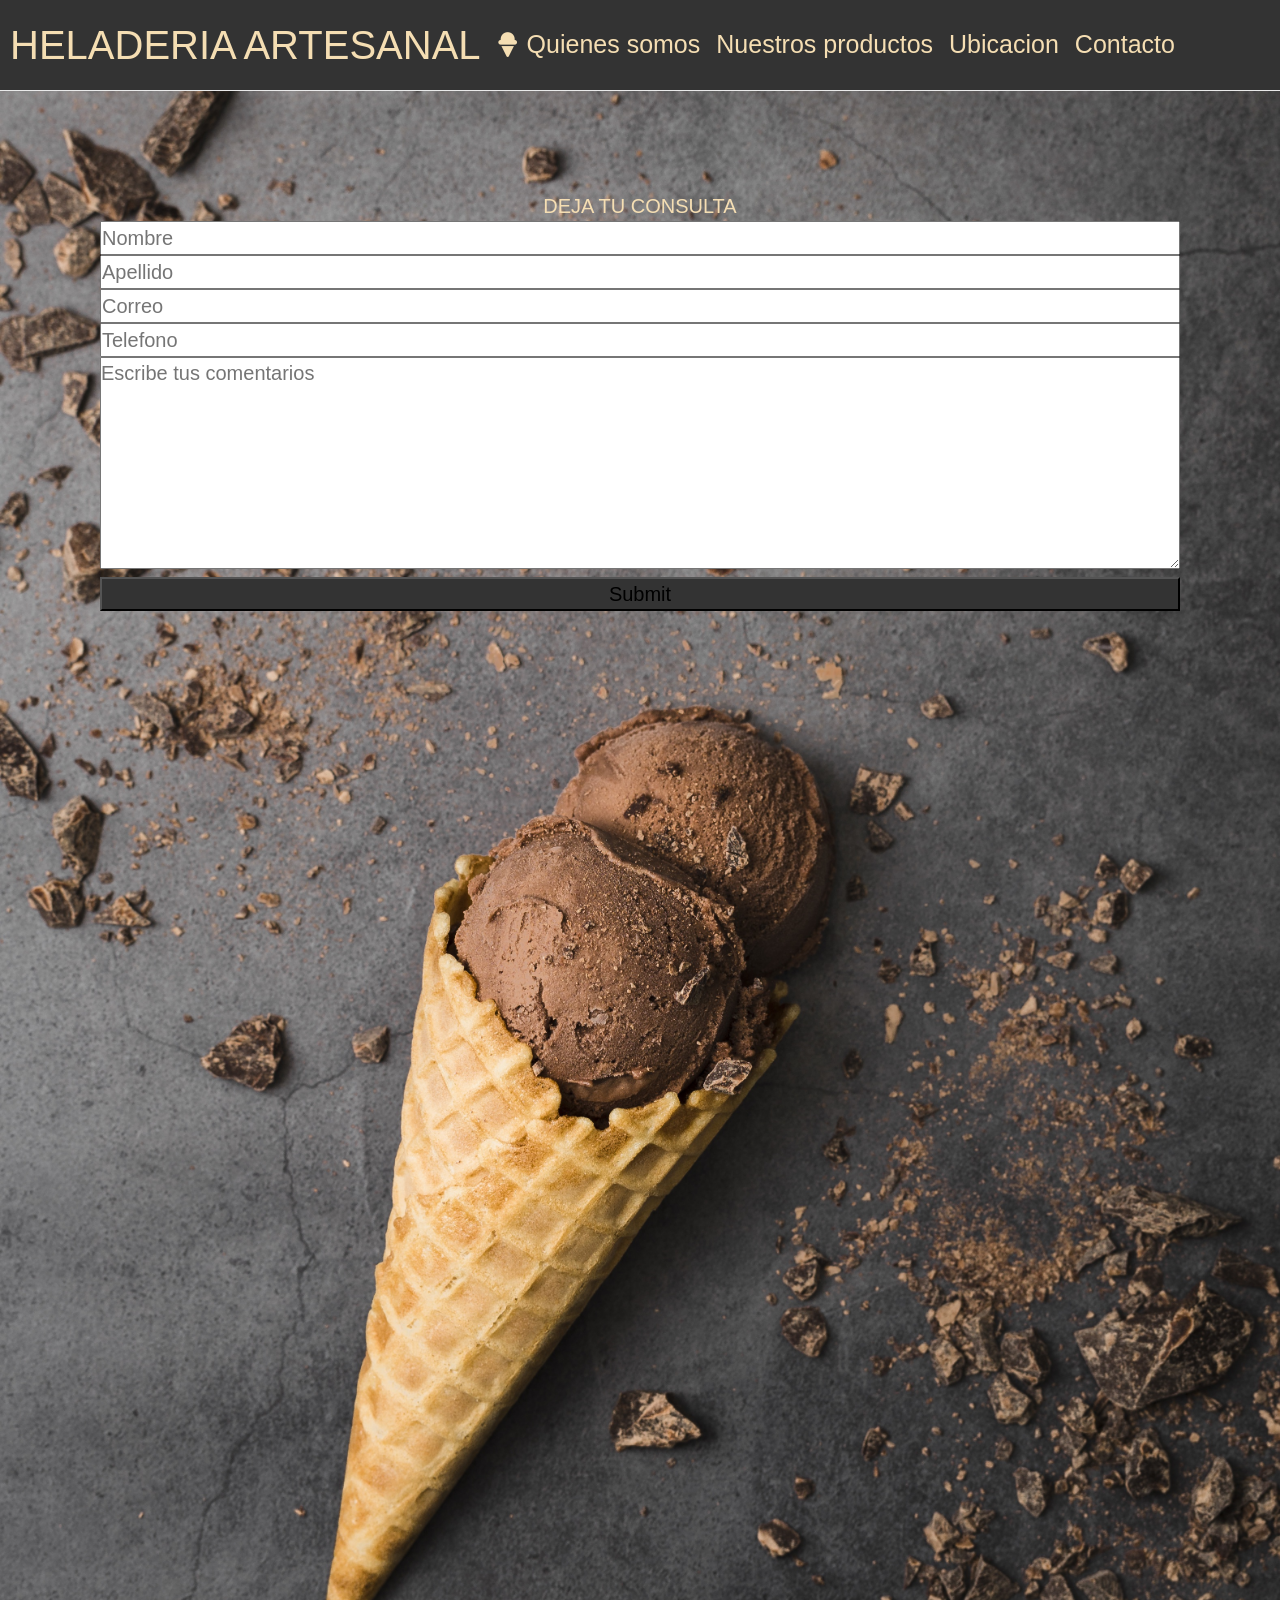
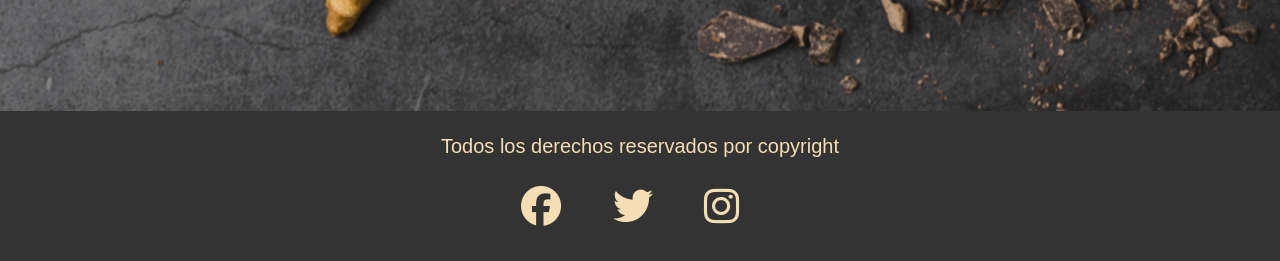
==== pages/contacto.html @ 9cf9eace "preentrega2cabrera" ====
<!DOCTYPE html>
<html lang="es">

<head>
    <meta charset="UTF-8">
    <meta http-equiv="X-UA-Compatible" content="IE=edge">
    <meta name="viewport" content="width=device-width, initial-scale=1.0">
    <link rel="stylesheet" href="https://cdnjs.cloudflare.com/ajax/libs/font-awesome/6.4.0/css/all.min.css"
        integrity="sha512-iecdLmaskl7CVkqkXNQ/ZH/XLlvWZOJyj7Yy7tcenmpD1ypASozpmT/E0iPtmFIB46ZmdtAc9eNBvH0H/ZpiBw=="
        crossorigin="anonymous" referrerpolicy="no-referrer" />
    <link rel="stylesheet" href="https://cdn.jsdelivr.net/npm/bootstrap@4.6.2/dist/css/bootstrap.min.css"
        integrity="sha384-xOolHFLEh07PJGoPkLv1IbcEPTNtaed2xpHsD9ESMhqIYd0nLMwNLD69Npy4HI+N" crossorigin="anonymous">
    <link rel="stylesheet" href="https://cdnjs.cloudflare.com/ajax/libs/font-awesome/6.4.0/css/all.min.css"
        integrity="sha512-iecdLmaskl7CVkqkXNQ/ZH/XLlvWZOJyj7Yy7tcenmpD1ypASozpmT/E0iPtmFIB46ZmdtAc9eNBvH0H/ZpiBw=="
        crossorigin="anonymous" referrerpolicy="no-referrer" />
    <link rel="stylesheet" href="/estilo.css">
    <link rel="shortcut icon" href="/img/icono2.svg" type="image/x-icon">
    <title>contacto</title>
</head>

<body>
    <nav class="navbar navbar-expand-lg navbar-dark">
        <a class="navbar-brand" href="/index.html">HELADERIA ARTESANAL</a>
        <i class="fa-solid fa-ice-cream"></i>


        <button class="navbar-toggler" type="button" data-toggle="collapse" data-target="#collapsibleNavbar">
            <span class="navbar-toggler-icon"></span>
        </button>

        <div class="collapse navbar-collapse" id="collapsibleNavbar">
            <ul class="navbar-nav">
                <li class="nav-item">
                    <a class="nav-link" href="/pages/quienes.html">Quienes somos</a>
                </li>
                <li class="nav-item">
                    <a class="nav-link" href="/pages/productos.html">Nuestros productos</a>
                </li>
                <li class="nav-item">
                    <a class="nav-link" href="/pages/ubicacion.html">Ubicacion</a>
                </li>
                <li class="nav-item">
                    <a class="nav-link" href="/pages/contacto.html">Contacto</a>
                </li>
            </ul>
        </div>
    </nav>
    <main>
        <form class="formulario" method="post" name="miformulario" netlify>
            DEJA TU CONSULTA
            <input type="text" name="nombre" placeholder="Nombre">
            <input type="text" name="apellido" placeholder="Apellido">
            <input type="text" name="correo" placeholder="Correo">
            <input type="text" name="telefono" placeholder="Telefono">
            <textarea name="comentarios" id="comentarios" cols="30" rows="7"
                placeholder="Escribe tus comentarios"></textarea>
            <input type="submit" name="enviar" id="enviar">



        </form>
    </main>

</body>

<footer>
    <p>Todos los derechos reservados por copyright</p>
    <div class="linkredes">
        <a href="paginaheladeria" target="_blank">
            <i class="fa-brands fa-facebook"></i>
        </a>
        <a href="paginaheladeria" target="_blank">
            <i class="fa-brands fa-twitter"></i>
        </a>

        <a href="paginaheladeria" target="_blank">
            <i class="fa-brands fa-instagram"></i>
        </a>
    </div>

</footer>

</html>
---- estilo.css ----
*{
    margin: 0;
    padding: 0;
    box-sizing: border-box;
    /* font-family: alkatra; */
}

.navbar-brand{
    color: wheat !important;
    font-size: 40px;
}

.logo span{
    color: wheat;
    text-transform: uppercase;
    font-weight: bold;
    /* line-height: 5px; */
}
.navbar{
    background-color: #333;
    text-align: center !important;
    font-size: 25px;
    color: wheat;
    padding: 10px;
    border-bottom: 1px solid #eaeaea;
    
}

.nav-link{
    color: wheat !important;
}
.nav-link:hover{
    text-shadow: 0 0 5px #000 !important;
}

.navbar-nav{
    text-align: center !important;
}

main{
    height: 180vh;
    width: 100%;
    background-color: #333;
    background-image: url(/img/fondo.jpg);
    background-size:cover ;
    background-position: center;
}
.introduccion{
    background-color: #333;
    color: wheat;
    font-size: 15px;
    text-align:center; 
    text-decoration:solid;  
    background-color: rgb(0, 0, 0, 0.6);
    border: 3px solid  wheat;
    font-family: Verdana, Geneva, Tahoma, sans-serif;
    float: center;
    padding: 40px;
}
a{
    color: wheat;
}

#carouselExampleFade{
    padding: 200px;
}
button{
    color: #fff;
    height: 10% !important;
    width: 200px !important;
    margin: auto;
}
#foto{
    line-height: 40px

}

.carousel-inner{
    height: 100vh;
}

.scroll{
    height: top ;
    color: white;
    font-size: 14px;
    font-family: Verdana, Geneva, Tahoma, sans-serif;
}

form{
    width: 100%;
    height: 100%;
    padding: 100px;
}
form input{
    width: 100%;
}
h1{
    text-align: center;
    font-size: 40px;
    font-family: Verdana, Geneva, Tahoma, sans-serif;
    text-transform: uppercase;
    text-decoration: underline black;
}
form textarea{
    width: 100%;
}
.formulario{
    font-size: 20px;
    text-align: center;
    text-transform: uppercase;
    color: wheat;
    font-weight: 500px;

}
form #enviar{
    font-size: 20px;
    background-color: #333;
}
footer{
    background-color: #333;
    height: 150px;
    width: auto;
    text-align: center;
    padding: 20px;
    font-size: 20px;
    color: wheat;
}

.linkredes a{
    color:  wheat;
    letter-spacing: 20px;
    font-size: 40px;
    text-decoration: none;
}

.quienes{
    font-family: alkatra;
    background-color: #333;
    color: wheat;
    font-size: 20px;
    text-align: justify; 
    text-decoration:solid;  
    font-weight: 500; 
    width: 70%;
    background-color: rgb(0, 0, 0, 0.6);
    border: 3px solid  wheat;
    font-family: Verdana, Geneva, Tahoma, sans-serif;
    float: left;
    margin: 30px;
    padding: 30px;
}
.fotoheladeria{
    font-size: 100px;
    height: 300px;
    margin: 70px;
    height: 250px;
    
}
.sabores{
    font-size: 30px;
    color: wheat;
    text-align: center;
}
.ubicacion{
    text-align: center;
    padding: 1%;
    color: wheat;
    font-family: Verdana, Geneva, Tahoma, sans-serif;
    font-size: 20p;
}
.tabla{
    font-size: 20px;
    margin: auto;
    padding: 2%;
    color: wheat;
    
}
.video{
    padding: 1%;
    margin: 200px;
}
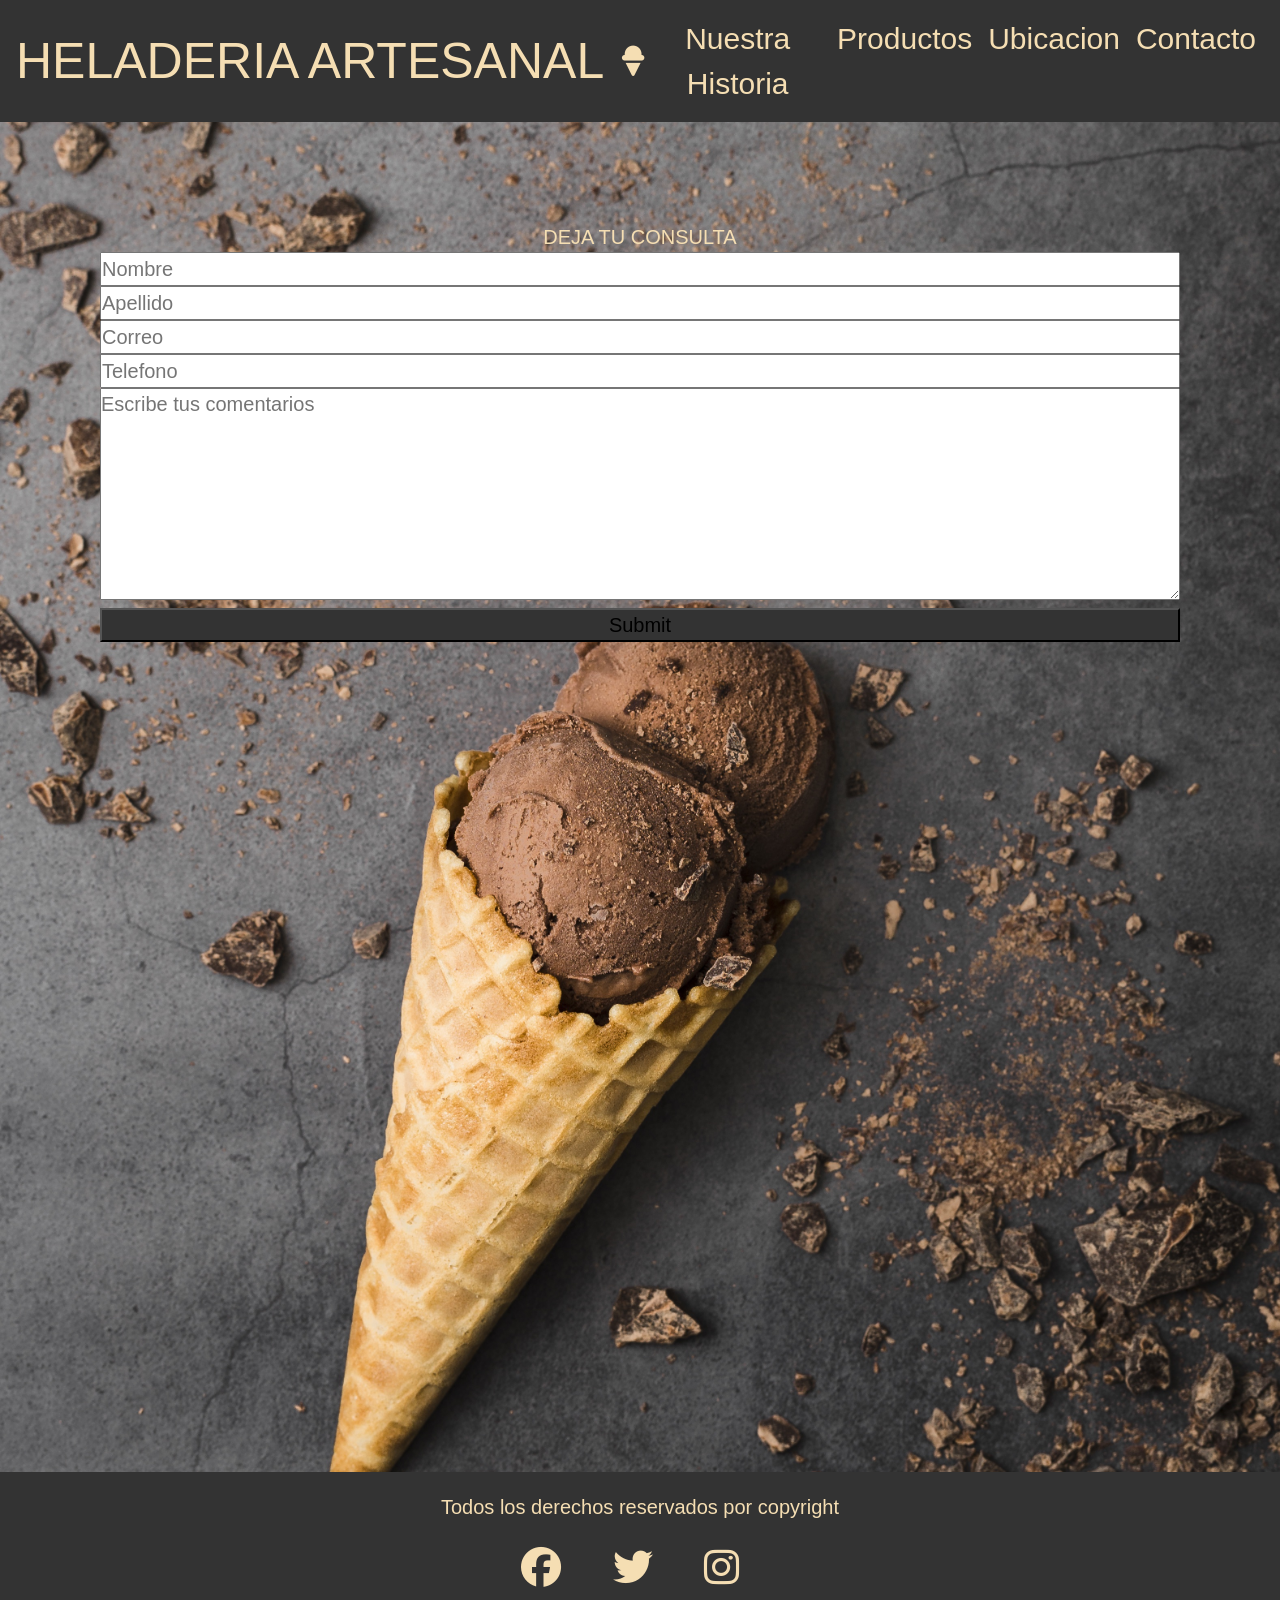
==== commit 7aa20a7d: "modificado para nueva correccion" ====
--- a/pages/contacto.html
+++ b/pages/contacto.html
@@ -31,10 +31,10 @@
         <div class="collapse navbar-collapse" id="collapsibleNavbar">
             <ul class="navbar-nav">
                 <li class="nav-item">
-                    <a class="nav-link" href="/pages/quienes.html">Quienes somos</a>
+                    <a class="nav-link" href="/pages/quienes.html">Nuestra Historia</a>
                 </li>
                 <li class="nav-item">
-                    <a class="nav-link" href="/pages/productos.html">Nuestros productos</a>
+                    <a class="nav-link" href="/pages/productos.html">Productos</a>
                 </li>
                 <li class="nav-item">
                     <a class="nav-link" href="/pages/ubicacion.html">Ubicacion</a>
--- a/estilo.css
+++ b/estilo.css
@@ -2,81 +2,153 @@
     margin: 0;
     padding: 0;
     box-sizing: border-box;
-    /* font-family: alkatra; */
-}
-
+}
+
+header{
+    display: flex;
+    background-color: #333;
+    color: wheat;
+}
+/* LOGO HELADERIA ARTESANAL */
 .navbar-brand{
     color: wheat !important;
-    font-size: 40px;
-}
-
-.logo span{
-    color: wheat;
-    text-transform: uppercase;
-    font-weight: bold;
-    /* line-height: 5px; */
-}
+    font-size: 50px;
+}
+
+/* BARRA NAVEGACION */
 .navbar{
+    display: flex !important;
     background-color: #333;
     text-align: center !important;
-    font-size: 25px;
-    color: wheat;
-    padding: 10px;
-    border-bottom: 1px solid #eaeaea;
-    
-}
-
+    font-size: 30px;
+    color: wheat;
+}
+/* LINKS */
 .nav-link{
     color: wheat !important;
 }
+/* EFECTO LINKS */
 .nav-link:hover{
-    text-shadow: 0 0 5px #000 !important;
-}
-
-.navbar-nav{
-    text-align: center !important;
+    color:rgb(209, 96, 31) !important;
 }
 
 main{
-    height: 180vh;
+    height: 150vh;    
     width: 100%;
     background-color: #333;
     background-image: url(/img/fondo.jpg);
     background-size:cover ;
     background-position: center;
-}
+    display: flex;
+    justify-content: center;
+    /* align-items: center; */
+}
+
 .introduccion{
-    background-color: #333;
-    color: wheat;
-    font-size: 15px;
-    text-align:center; 
-    text-decoration:solid;  
+    width: 60%;
+    background-color: #333;
     background-color: rgb(0, 0, 0, 0.6);
     border: 3px solid  wheat;
     font-family: Verdana, Geneva, Tahoma, sans-serif;
-    float: center;
-    padding: 40px;
-}
-a{
-    color: wheat;
-}
-
-#carouselExampleFade{
-    padding: 200px;
-}
-button{
-    color: #fff;
-    height: 10% !important;
-    width: 200px !important;
-    margin: auto;
-}
-#foto{
-    line-height: 40px
-
-}
-
-.carousel-inner{
-    height: 100vh;
+    padding: 10px;
+    position: absolute;
+    top: 20%;
+}
+
+.introduccion p{
+    color: wheat;
+    font-size: 20px;
+    text-align:center;
+    text-decoration: solid;
+}
+/* fotos de productos */
+.productos{
+    width: 100%;
+    min-height: 300px;
+    display: grid;
+    grid-template-columns: repeat(1, 1fr);
+    grid-template-rows: repeat(8, 200px);
+    padding: 50px;
+    /* grid-gap: 15px; */
+    position: absolute;
+    top: 45%;
+    }
+
+.tituloproductos{
+    background-color: rgb(0, 0, 0, 0.6);
+    border: 3px solid wheat;
+    padding: 20px;
+    margin-top: 20px;
+    width: 90%;
+    text-align: center;
+    position: absolute;
+    
+}
+h2{
+    font-family: Verdana, Geneva, Tahoma, sans-serif;
+    font-weight: 500;
+    color: wheat;
+    padding: 30px;
+    text-align: center;
+    margin-bottom: 10px;
+    font-size: 25px;
+    font-family: Verdana, Geneva, Tahoma, sans-serif;
+}
+
+.item{
+    border: 3px solid #333;
+    background-size: cover;
+    background-position: center;
+}
+.item:hover{
+    transform: scale(1.09);
+    transition: all 0.9s;
+    filter: sepia(0%);
+}
+.item1{
+    background-image: url(/img/copahelada.jpg);
+    /* grid-column: 1/2;
+    grid-row: 1/3; */
+}
+.item2{
+    background-image: url(/img/cafe.jpg);
+    /* grid-column: 2/3;
+    grid-row: 1/2; */
+}
+.item3{
+    background-image: url(/img/cafehelado.jpg);
+    /* grid-column: 3/5;
+    grid-row: 1/2; */
+}
+.item4{
+    background-image: url(/img/cafehelado2.jpg);
+    /* grid-column: 2/3;
+    grid-row: 2/4; */
+}
+.item5{
+    background-image: url(/img/copahelada2.jpg);    
+    /* grid-column: 3/4;
+    grid-row: 2/3; */
+}
+.item6{
+    background-image: url(/img/frapu.jpg);
+    /* grid-column: 4/5;
+    grid-row: 2/3; */
+}
+.item7{
+    background-image: url(/img/postre.jpg);
+    /* grid-column: 1/2;
+    grid-row: 3/4; */
+}
+.item8{
+    background-image: url(/img/ice-cream-gcbc991b5b_640.jpg);    
+    /* grid-column: 3/5;
+    grid-row: 3/4; */
+}
+
+#carouselExampleCaptions{
+    width: 70% !important;
+    margin-top: 150px !important;
 }
 
 .scroll{
@@ -118,8 +190,6 @@
 }
 footer{
     background-color: #333;
-    height: 150px;
-    width: auto;
     text-align: center;
     padding: 20px;
     font-size: 20px;
@@ -132,35 +202,6 @@
     font-size: 40px;
     text-decoration: none;
 }
-
-.quienes{
-    font-family: alkatra;
-    background-color: #333;
-    color: wheat;
-    font-size: 20px;
-    text-align: justify; 
-    text-decoration:solid;  
-    font-weight: 500; 
-    width: 70%;
-    background-color: rgb(0, 0, 0, 0.6);
-    border: 3px solid  wheat;
-    font-family: Verdana, Geneva, Tahoma, sans-serif;
-    float: left;
-    margin: 30px;
-    padding: 30px;
-}
-.fotoheladeria{
-    font-size: 100px;
-    height: 300px;
-    margin: 70px;
-    height: 250px;
-    
-}
-.sabores{
-    font-size: 30px;
-    color: wheat;
-    text-align: center;
-}
 .ubicacion{
     text-align: center;
     padding: 1%;
@@ -175,7 +216,61 @@
     color: wheat;
     
 }
-.video{
-    padding: 1%;
-    margin: 200px;
-}
+
+
+@media only screen and ( min-width:480px) {
+    .productos{
+        grid-template-columns: 1fr 1fr;
+        grid-template-rows: repeat(4, 200px);
+    }
+    .tituloproductos{
+        display: flex;
+    }
+
+}
+@media only screen and ( min-width: 768px) and (max-width: 1023px){     
+    .productos{
+        grid-template-columns: repeat(3, 1fr);
+    }
+    .item1{
+        grid-column: 1/3;
+        grid-row: 1/2;
+    }
+    .item2{
+        grid-column: 3/4;
+        grid-row: 1/2
+    }
+
+    .item3{
+        grid-column: 1/2;
+        grid-row: 2/3;
+    }
+    .item4{
+        grid-column: 2/4;
+        grid-row: 2/3;
+    }
+    .item5{
+        grid-column: 1/3;
+        grid-row: 3/4;
+    }
+    .item6{
+        grid-column: 3/4;
+        grid-row: 3/4;
+    }
+    .item7{
+        grid-column: 1/2;
+        grid-row: 4/5;
+    }
+    .item8{
+        grid-column: 2/4;
+        grid-row: 4/5;
+    }
+}    
+
+@media only screen and (min-width: 1024px){
+    .productos{
+        grid-template-columns: repeat(4, 1fr);
+        grid-template-rows: 200px 200px;
+    } 
+    
+}
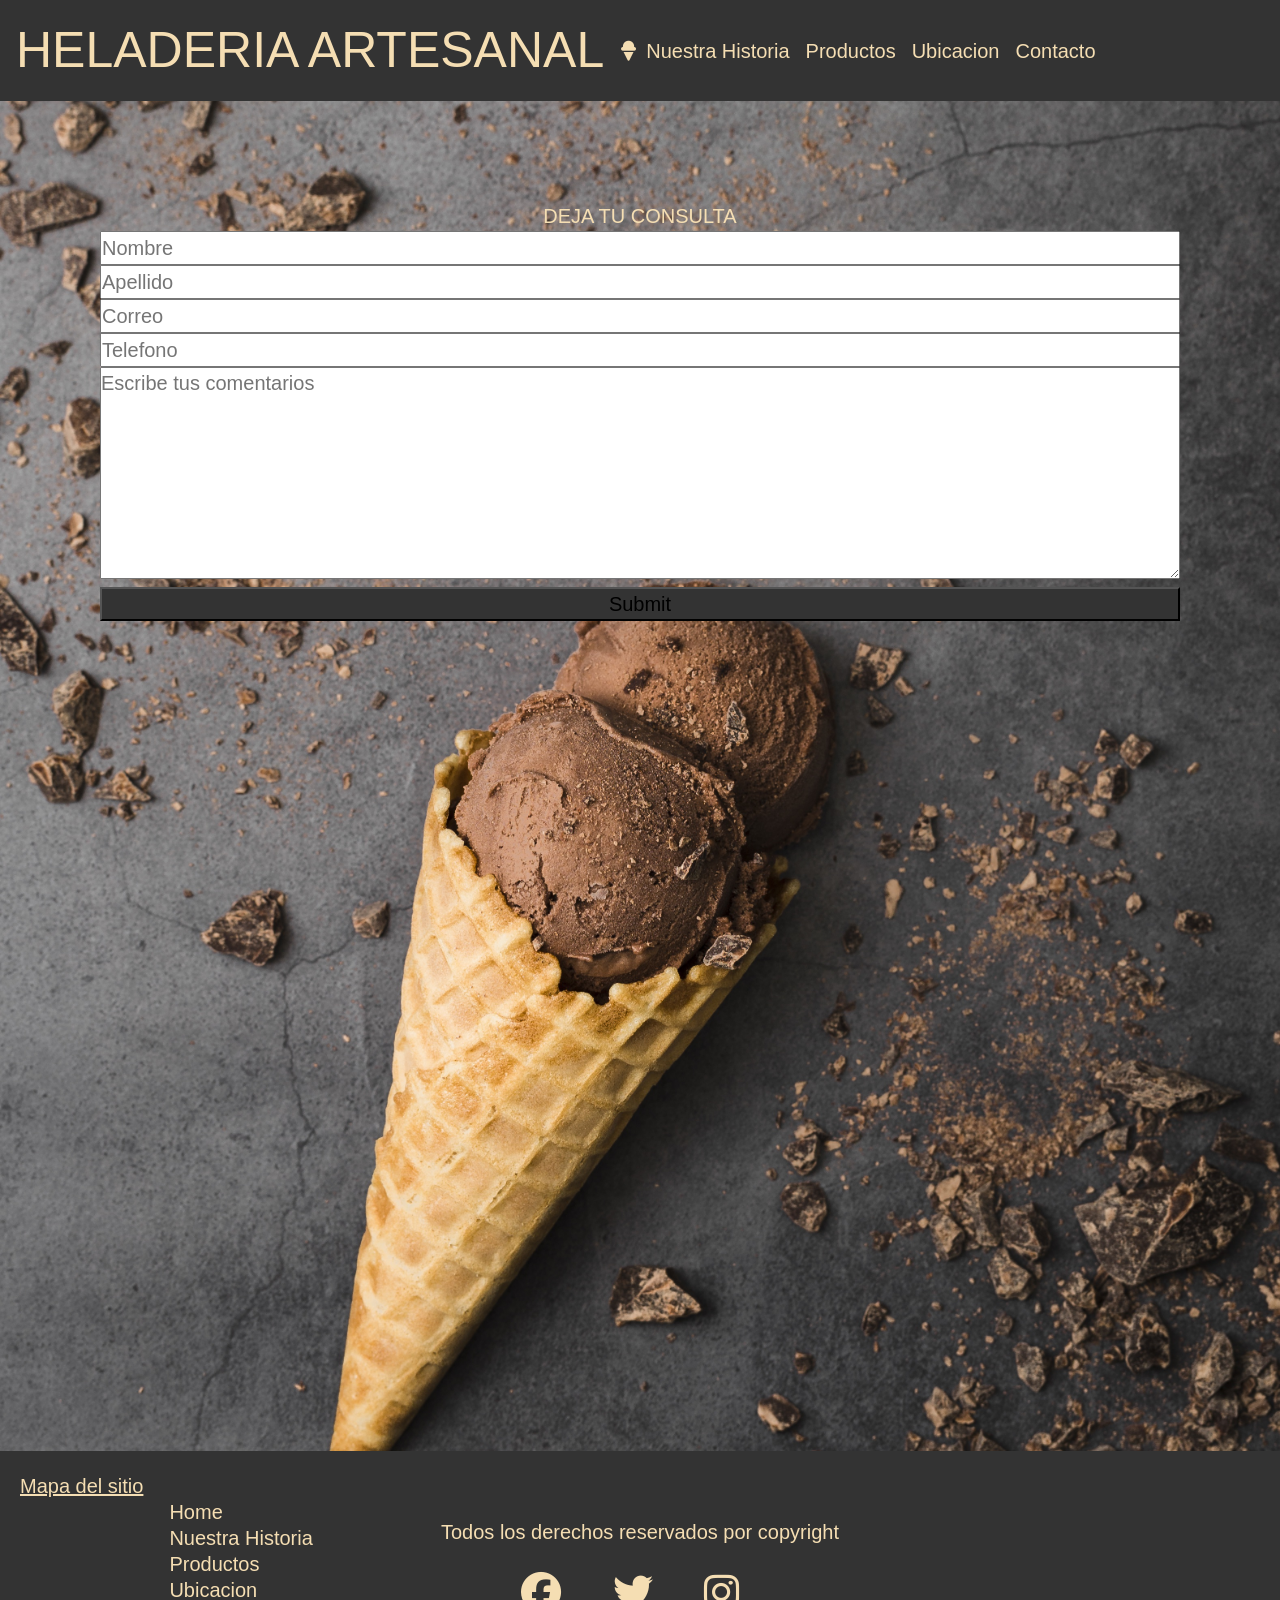
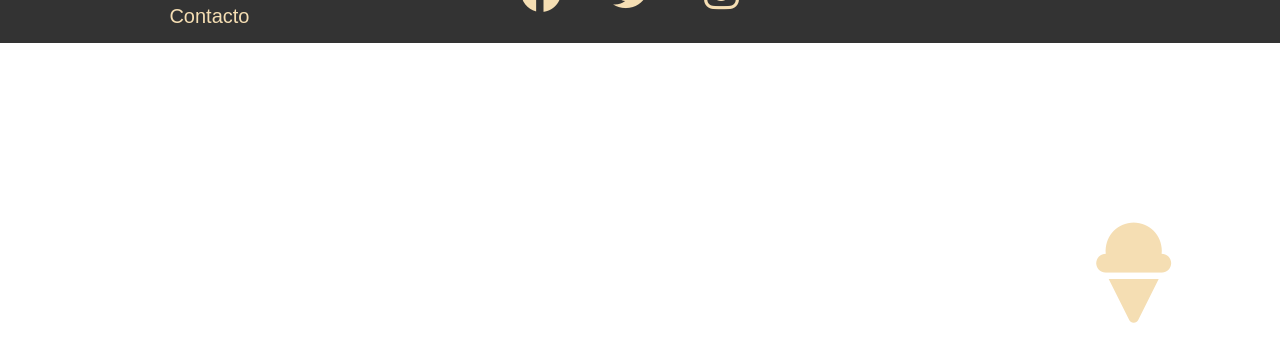
==== commit b5984b22: "respaldo2" ====
--- a/pages/contacto.html
+++ b/pages/contacto.html
@@ -13,7 +13,9 @@
     <link rel="stylesheet" href="https://cdnjs.cloudflare.com/ajax/libs/font-awesome/6.4.0/css/all.min.css"
         integrity="sha512-iecdLmaskl7CVkqkXNQ/ZH/XLlvWZOJyj7Yy7tcenmpD1ypASozpmT/E0iPtmFIB46ZmdtAc9eNBvH0H/ZpiBw=="
         crossorigin="anonymous" referrerpolicy="no-referrer" />
-    <link rel="stylesheet" href="/estilo.css">
+    <link rel="stylesheet" href="/estilos.css">
+    <link rel="stylesheet" href="estilos-responsive.css">
+
     <link rel="shortcut icon" href="/img/icono2.svg" type="image/x-icon">
     <title>contacto</title>
 </head>
@@ -64,20 +66,39 @@
 </body>
 
 <footer>
-    <p>Todos los derechos reservados por copyright</p>
-    <div class="linkredes">
-        <a href="paginaheladeria" target="_blank">
-            <i class="fa-brands fa-facebook"></i>
-        </a>
-        <a href="paginaheladeria" target="_blank">
-            <i class="fa-brands fa-twitter"></i>
-        </a>
-
-        <a href="paginaheladeria" target="_blank">
-            <i class="fa-brands fa-instagram"></i>
-        </a>
+    <div class="mapasitio">
+      <p>Mapa del sitio</p>
+      <li>
+        <ul>
+          <li><a href="/index.html">Home</a></li>
+          <li><a href="/pages/quienes.html">Nuestra Historia</a></li>
+          <li><a href="/pages/productos.html">Productos</a></li>
+          <li><a href="/pages/ubicacion.html">Ubicacion</a></li>
+          <li><a href="/pages/contacto.html">Contacto</a></li>
+        </ul>
+      </li>
     </div>
 
-</footer>
+    <div class="linkredes">
+      <p>Todos los derechos reservados por copyright</p>
+      <a href="paginaheladeria" target="_blank">
+        <i class="fa-brands fa-facebook"></i>
+      </a>
+      <a href="paginaheladeria" target="_blank">
+        <i class="fa-brands fa-twitter"></i>
+      </a>
+      <a href="paginaheladeria" target="_blank">
+        <i class="fa-brands fa-instagram"></i>
+      </a>
+    </div>
+    
+    <div class="logofooter">
+      <a href="/index.html" target="_top">
+      <i class="fa-solid fa-ice-cream" id="logofooter1"></i>
+      </a>
+      
+    </div>
+
+  </footer>
 
 </html>
--- a/estilos.css
+++ b/estilos.css
@@ -0,0 +1,377 @@
+* {
+  margin: 0;
+  padding: 0;
+  box-sizing: border-box;
+}
+
+header {
+  display: flex;
+  background-color: #333;
+  color: wheat;
+}
+
+/* LOGO HELADERIA ARTESANAL */
+.navbar-brand {
+  color: wheat !important;
+  font-size: 50px;
+}
+
+/* BARRA NAVEGACION */
+.navbar {
+  display: flex !important;
+  background-color: #333;
+  font-size: 20px;
+  color: wheat;
+}
+
+/* LINKS */
+.nav-link {
+  color: wheat !important;
+}
+
+/* EFECTO LINKS */
+.nav-link:hover {
+  color: rgb(209, 96, 31) !important;
+}
+
+main {
+  height: 150vh;
+  width: 100%;
+  background-color: #333;
+  background-image: url(/img/fondo.jpg);
+  background-size: cover;
+  background-position: center;
+  display: flex;
+  justify-content: center;
+  /* align-items: center; */
+}
+
+.introduccion {
+  width: 60%;
+  background-color: #333;
+  background-color: rgba(0, 0, 0, 0.6);
+  border: 3px solid wheat;
+  font-family: Verdana, Geneva, Tahoma, sans-serif;
+  padding: 20px;
+  position: absolute;
+  top: 50%;
+}
+
+.introduccion a {
+  color: wheat;
+  text-align: center;
+  background-color: #333;
+  text-decoration: none;
+  padding: 10px 20px;
+  text-transform: capitalize;
+  border: 2px solid wheat;
+  border-radius: 5px;
+  font-size: 20px;
+  font-weight: bold;
+  font-family: "Segoe UI", Tahoma, Geneva, Verdana, sans-serif;
+  width: 150px;
+}
+.introduccion a:hover {
+  background-color: rgb(209, 96, 31);
+}
+
+.card-deck {
+  width: 50% !important;
+  height: 200px !important;
+  text-align: center;
+  position: absolute;
+  top: 130%;
+}
+.card-deck .card {
+  background-color: #333;
+  font-size: 15px;
+  color: wheat;
+}
+.card-deck .card-title {
+  font-size: 20px;
+}
+.card-deck .card-text {
+  font-size: 13px !important;
+}
+
+.carousel-inner {
+  height: 300px !important;
+  width: 100% !important;
+  display: flex;
+  align-items: normal;
+}
+
+.carousel-inner img {
+  width: 100%;
+  height: 100%;
+  -o-object-fit: cover;
+     object-fit: cover;
+}
+
+.introduccion p {
+  color: wheat;
+  font-size: 20px;
+  text-align: center;
+  -webkit-text-decoration: solid;
+          text-decoration: solid;
+}
+
+/* fotos de productos */
+.productos {
+  width: 100%;
+  min-height: 300px;
+  display: grid;
+  grid-template-columns: repeat(1, 1fr);
+  grid-template-rows: repeat(8, 200px);
+  padding: 50px;
+  /* grid-gap: 15px; */
+  position: absolute;
+  top: 45%;
+}
+
+.tituloproductos {
+  background-color: rgba(0, 0, 0, 0.6);
+  border: 3px solid wheat;
+  padding: 20px;
+  margin-top: 20px;
+  width: 90%;
+  text-align: center;
+  position: absolute;
+}
+
+h2 {
+  font-family: Verdana, Geneva, Tahoma, sans-serif;
+  font-weight: 500;
+  color: wheat;
+  padding: 30px;
+  text-align: center;
+  margin-bottom: 10px;
+  font-size: 25px;
+  font-family: Verdana, Geneva, Tahoma, sans-serif;
+}
+
+.item {
+  border: 3px solid #333;
+  background-size: cover;
+  background-position: center;
+}
+
+.item:hover {
+  transform: scale(1.09);
+  transition: all 0.9s;
+  filter: sepia(0%);
+}
+
+.item1 {
+  background-image: url(/img/copahelada.jpg);
+  /* grid-column: 1/2;
+  grid-row: 1/3; */
+}
+
+.item2 {
+  background-image: url(/img/cafe.jpg);
+  /* grid-column: 2/3;
+  grid-row: 1/2; */
+}
+
+.item3 {
+  background-image: url(/img/cafehelado.jpg);
+  /* grid-column: 3/5;
+  grid-row: 1/2; */
+}
+
+.item4 {
+  background-image: url(/img/cafehelado2.jpg);
+  /* grid-column: 2/3;
+  grid-row: 2/4; */
+}
+
+.item5 {
+  background-image: url(/img/copahelada2.jpg);
+  /* grid-column: 3/4;
+  grid-row: 2/3; */
+}
+
+.item6 {
+  background-image: url(/img/frapu.jpg);
+  /* grid-column: 4/5;
+  grid-row: 2/3; */
+}
+
+.item7 {
+  background-image: url(/img/postre.jpg);
+  /* grid-column: 1/2;
+  grid-row: 3/4; */
+}
+
+.item8 {
+  background-image: url(/img/ice-cream-gcbc991b5b_640.jpg);
+  /* grid-column: 3/5;
+  grid-row: 3/4; */
+}
+
+#carouselquienes {
+  width: 100% !important;
+  margin-top: 150px !important;
+  height: 1000px !important;
+}
+
+.scroll {
+  height: top;
+  color: white;
+  font-size: 14px;
+  font-family: Verdana, Geneva, Tahoma, sans-serif;
+}
+
+form {
+  width: 100%;
+  height: 100%;
+  padding: 100px;
+}
+
+form input {
+  width: 100%;
+}
+
+h1 {
+  text-align: center;
+  font-size: 40px;
+  font-family: Verdana, Geneva, Tahoma, sans-serif;
+  text-transform: uppercase;
+  -webkit-text-decoration: underline black;
+          text-decoration: underline black;
+}
+
+form textarea {
+  width: 100%;
+}
+
+.formulario {
+  font-size: 20px;
+  text-align: center;
+  text-transform: uppercase;
+  color: wheat;
+  font-weight: 500px;
+}
+
+form #enviar {
+  font-size: 20px;
+  background-color: #333;
+}
+
+footer {
+  background-color: #333;
+  padding: 20px;
+  text-align: center;
+  color: wheat;
+  font-size: 20px;
+}
+footer .linkredes a {
+  color: wheat;
+  letter-spacing: 20px;
+  font-size: 40px;
+  text-decoration: none;
+}
+footer .logofooter {
+  position: absolute;
+  top: 1800px;
+  margin-right: 8%;
+  right: 0;
+  font-size: 100px;
+}
+footer .logofooter a {
+  color: wheat;
+}
+footer .mapasitio {
+  width: 100%;
+  text-align: left;
+  color: wheat;
+  font-size: 20px;
+  display: flex;
+}
+footer .mapasitio li {
+  list-style: none;
+  color: wheat;
+  font-size: 20px;
+  height: 20px;
+  width: 40%;
+  padding: 13px;
+}
+footer .mapasitio a {
+  text-decoration: none;
+  color: wheat;
+}
+footer .mapasitio p {
+  text-align: center;
+  font-size: 20px;
+  text-decoration: underline;
+}
+
+.ubicacion {
+  text-align: center;
+  padding: 1%;
+  color: wheat;
+  font-family: Verdana, Geneva, Tahoma, sans-serif;
+  font-size: 20p;
+}
+
+.tabla {
+  font-size: 20px;
+  margin: auto;
+  padding: 2%;
+  color: wheat;
+}
+
+@media only screen and (min-width: 480px) {
+  .productos {
+    grid-template-columns: 1fr 1fr;
+    grid-template-rows: repeat(4, 200px);
+  }
+  .tituloproductos {
+    display: flex;
+  }
+}
+@media only screen and (min-width: 768px) and (max-width: 1023px) {
+  .productos {
+    grid-template-columns: repeat(3, 1fr);
+  }
+  .item1 {
+    grid-column: 1/3;
+    grid-row: 1/2;
+  }
+  .item2 {
+    grid-column: 3/4;
+    grid-row: 1/2;
+  }
+  .item3 {
+    grid-column: 1/2;
+    grid-row: 2/3;
+  }
+  .item4 {
+    grid-column: 2/4;
+    grid-row: 2/3;
+  }
+  .item5 {
+    grid-column: 1/3;
+    grid-row: 3/4;
+  }
+  .item6 {
+    grid-column: 3/4;
+    grid-row: 3/4;
+  }
+  .item7 {
+    grid-column: 1/2;
+    grid-row: 4/5;
+  }
+  .item8 {
+    grid-column: 2/4;
+    grid-row: 4/5;
+  }
+}
+@media only screen and (min-width: 1024px) {
+  .productos {
+    grid-template-columns: repeat(4, 1fr);
+    grid-template-rows: 200px 200px;
+  }
+}
+/*# sourceMappingURL=estilos.css.map */
